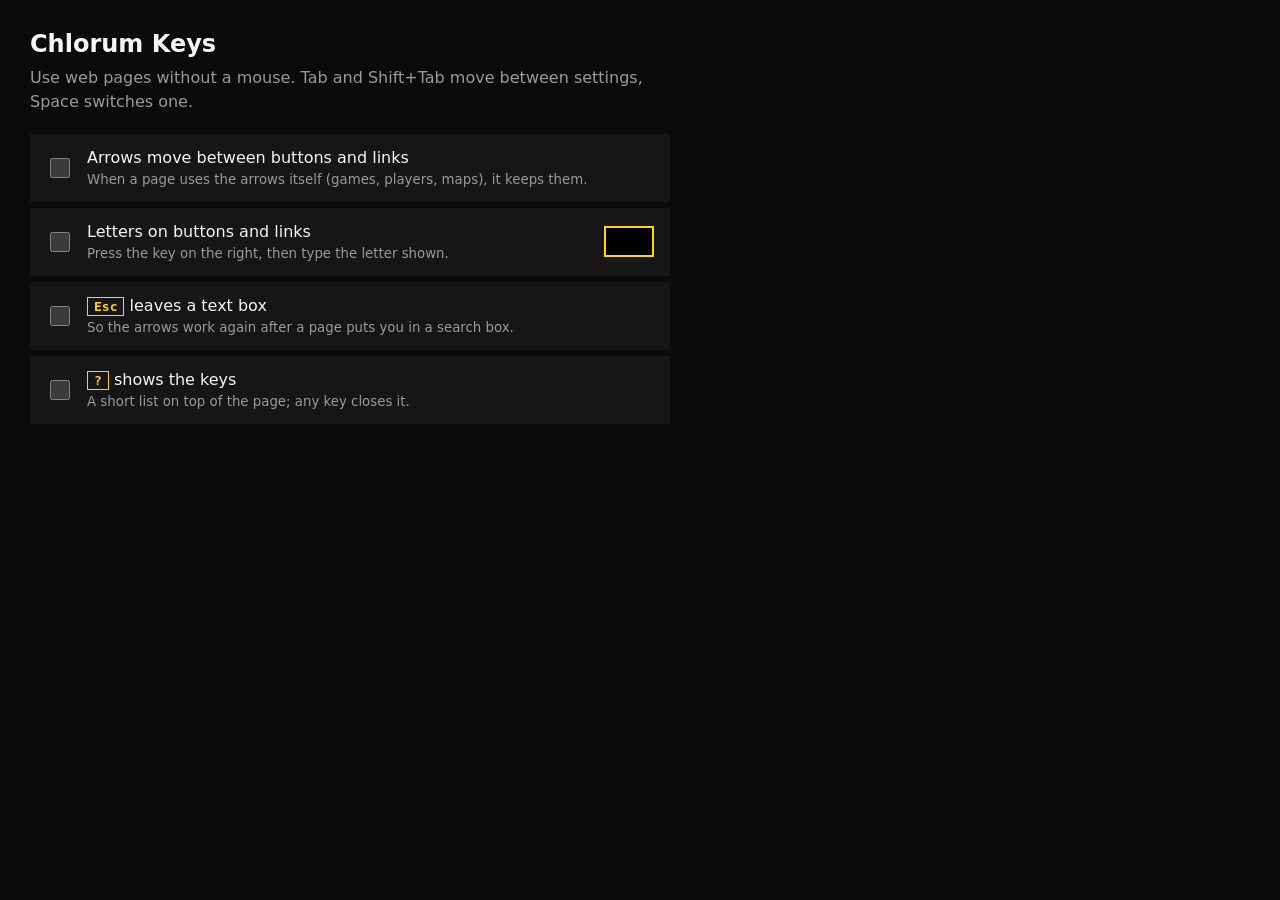
==== apps/chlorum-keys/options.html @ 2f95d92c "Chlorum 0.7.0: numpad mouse, auto-lock, drives, fixed wallpapers - First start: no keyboard step; En" ====
<!doctype html>
<html lang="en"><head><meta charset="utf-8"><title>Chlorum Keys</title>
<style>
  :root { color-scheme: dark; }
  body { margin: 0; background: #0b0b0b; color: #f5f5f5; font: 16px/1.5 "IBM Plex Sans", system-ui, sans-serif; min-width: 420px; }
  main { padding: 26px 30px; max-width: 640px; }
  h1 { font-weight: 600; font-size: 24px; margin: 0 0 4px; }
  .lead { color: #9a9a9a; margin: 0 0 20px; }
  label.row { display: flex; align-items: center; gap: 14px; padding: 12px 16px; background: #161616; margin: 6px 0; cursor: pointer; }
  label.row:focus-within { outline: 3px solid #FFD60A; outline-offset: 2px; }
  label.row span { flex: 1; }
  small { display: block; color: #9a9a9a; }
  input[type=checkbox] { width: 20px; height: 20px; accent-color: #FFD60A; }
  input[type=text] { width: 2.4em; text-align: center; font: 600 16px "IBM Plex Mono", monospace; background: #000; color: #FFD60A; border: 2px solid #FFD60A; padding: 4px; text-transform: uppercase; }
  kbd { font: 600 13px "IBM Plex Mono", monospace; border: 1.5px solid #FFD60A; color: #FFD60A; padding: 1px 6px; }
  .saved { color: #FFD60A; height: 1.5em; margin-top: 10px; font: 14px "IBM Plex Mono", monospace; }
</style></head>
<body><main>
  <h1>Chlorum Keys</h1>
  <p class="lead">Use web pages without a mouse. Tab and Shift+Tab move between settings, Space switches one.</p>
  <label class="row"><input type="checkbox" id="arrows"><span>Arrows move between buttons and links<small>When a page uses the arrows itself (games, players, maps), it keeps them.</small></span></label>
  <label class="row"><input type="checkbox" id="letters"><span>Letters on buttons and links<small>Press the key on the right, then type the letter shown.</small></span><input type="text" id="letterKey" maxlength="1" aria-label="Key for letters"></label>
  <label class="row"><input type="checkbox" id="escape"><span><kbd>Esc</kbd> leaves a text box<small>So the arrows work again after a page puts you in a search box.</small></span></label>
  <label class="row"><input type="checkbox" id="help"><span><kbd>?</kbd> shows the keys<small>A short list on top of the page; any key closes it.</small></span></label>
  <div class="saved" id="saved" role="status"></div>
</main>
<script src="options.js"></script>
</body></html>
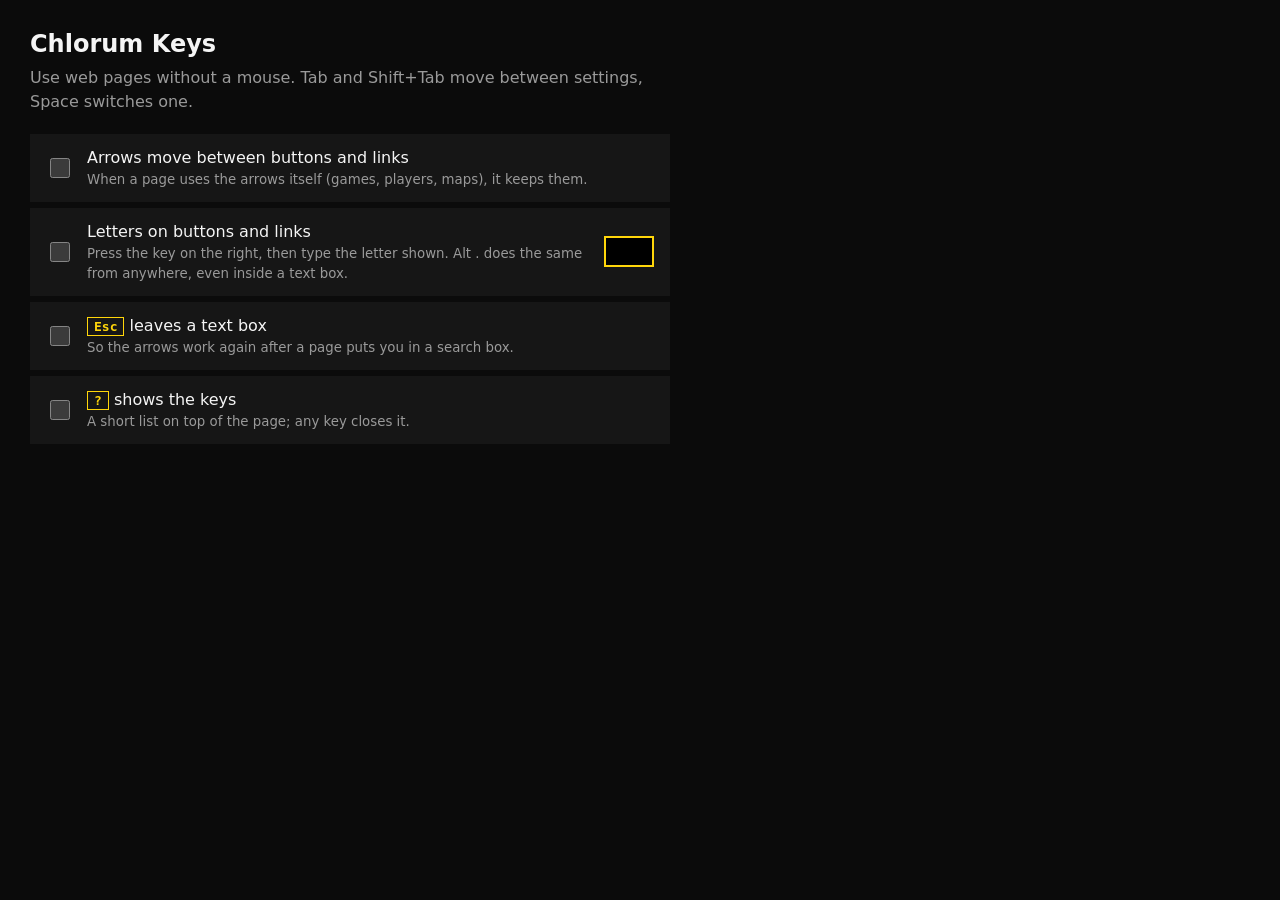
==== commit b4e4b79a: "Chlorum 0.10.0: app permissions, smooth wallpapers, update progress - Apps may use nothing until the" ====
--- a/apps/chlorum-keys/options.html
+++ b/apps/chlorum-keys/options.html
@@ -19,7 +19,7 @@
   <h1>Chlorum Keys</h1>
   <p class="lead">Use web pages without a mouse. Tab and Shift+Tab move between settings, Space switches one.</p>
   <label class="row"><input type="checkbox" id="arrows"><span>Arrows move between buttons and links<small>When a page uses the arrows itself (games, players, maps), it keeps them.</small></span></label>
-  <label class="row"><input type="checkbox" id="letters"><span>Letters on buttons and links<small>Press the key on the right, then type the letter shown.</small></span><input type="text" id="letterKey" maxlength="1" aria-label="Key for letters"></label>
+  <label class="row"><input type="checkbox" id="letters"><span>Letters on buttons and links<small>Press the key on the right, then type the letter shown. Alt . does the same from anywhere, even inside a text box.</small></span><input type="text" id="letterKey" maxlength="1" aria-label="Key for letters"></label>
   <label class="row"><input type="checkbox" id="escape"><span><kbd>Esc</kbd> leaves a text box<small>So the arrows work again after a page puts you in a search box.</small></span></label>
   <label class="row"><input type="checkbox" id="help"><span><kbd>?</kbd> shows the keys<small>A short list on top of the page; any key closes it.</small></span></label>
   <div class="saved" id="saved" role="status"></div>
